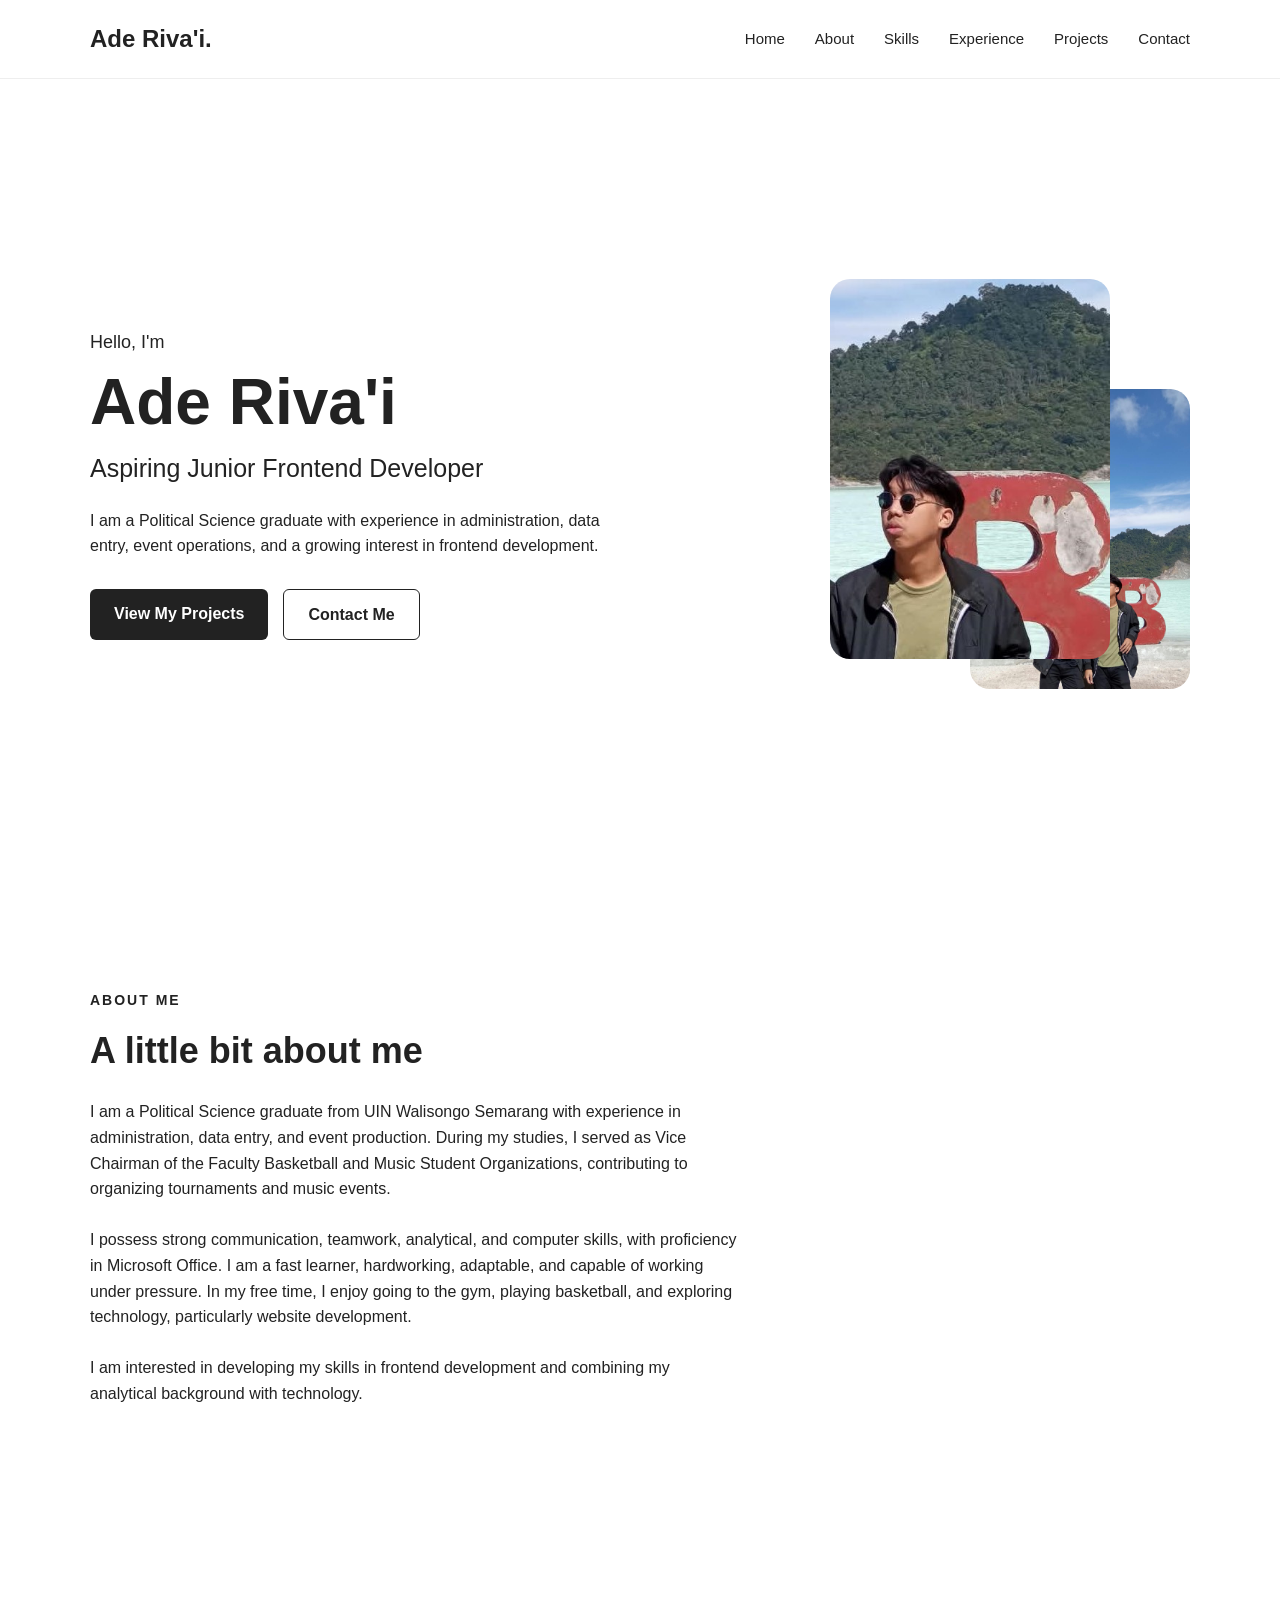
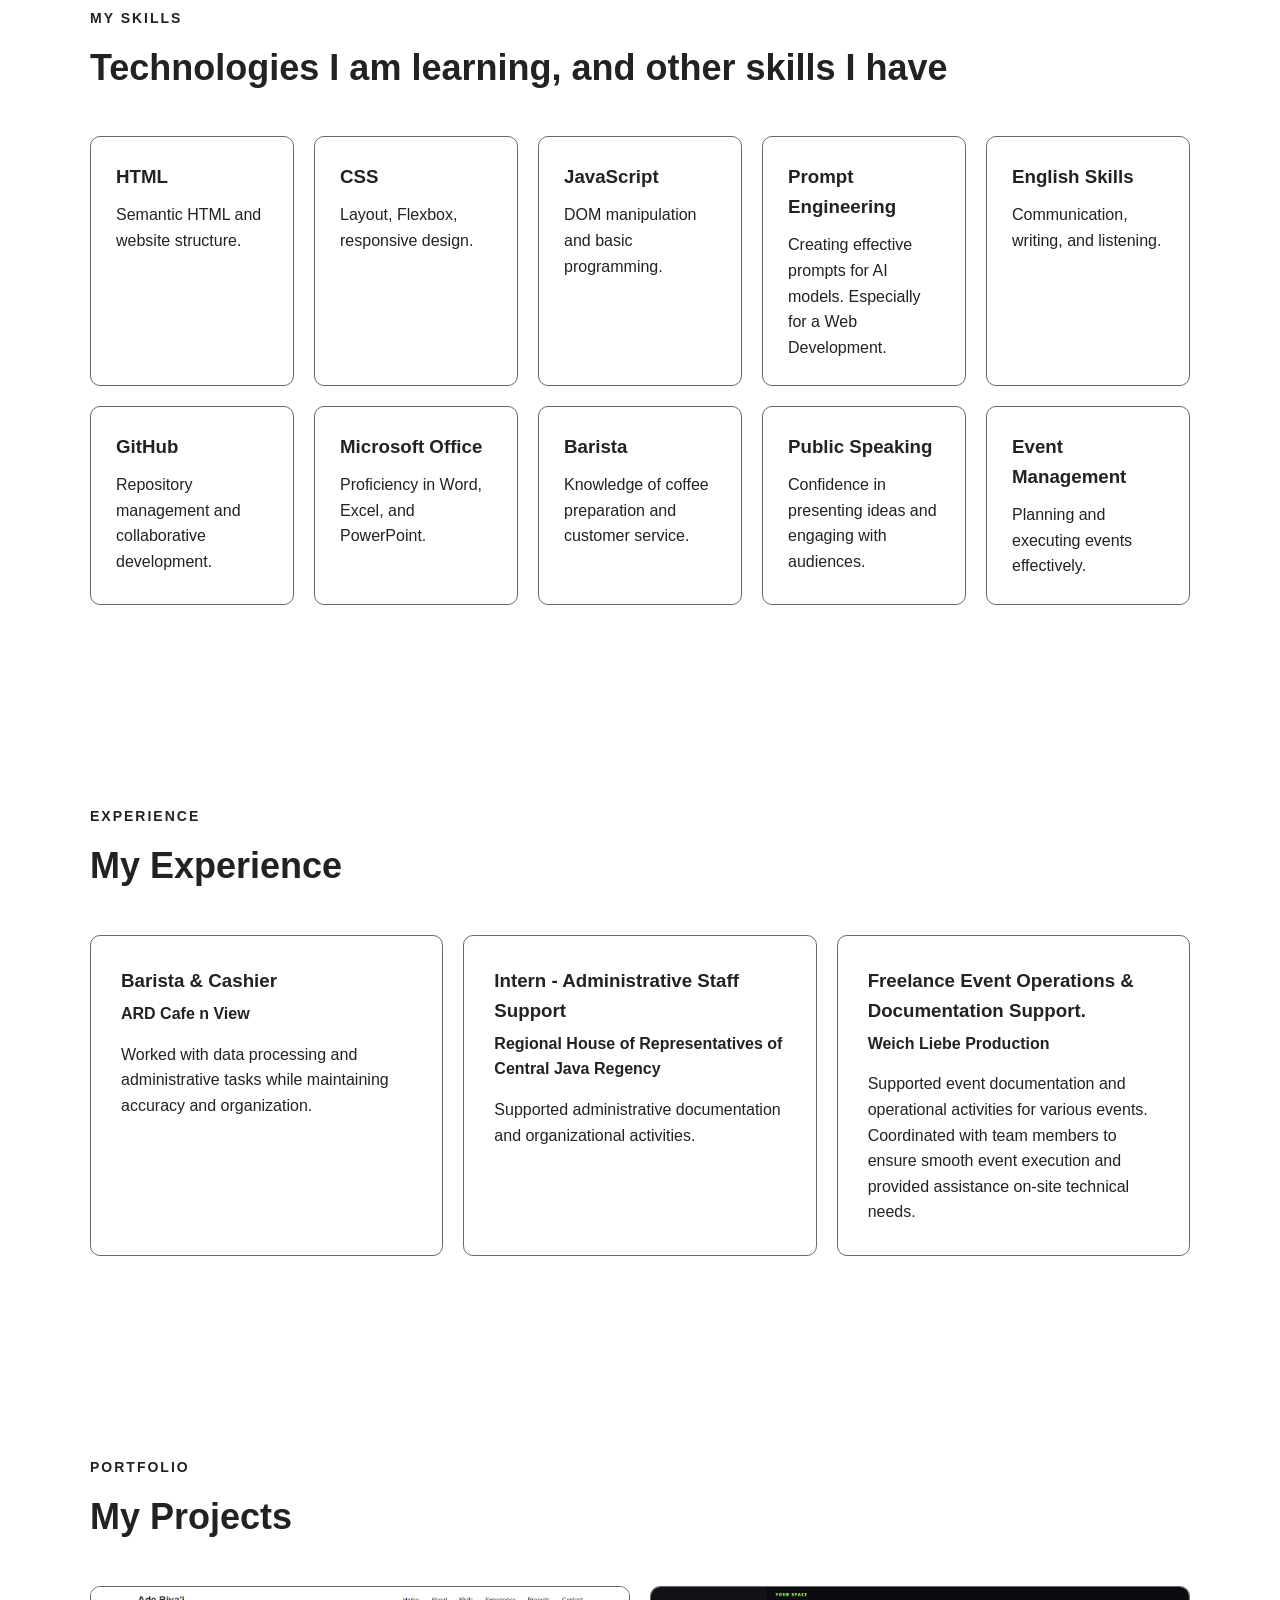
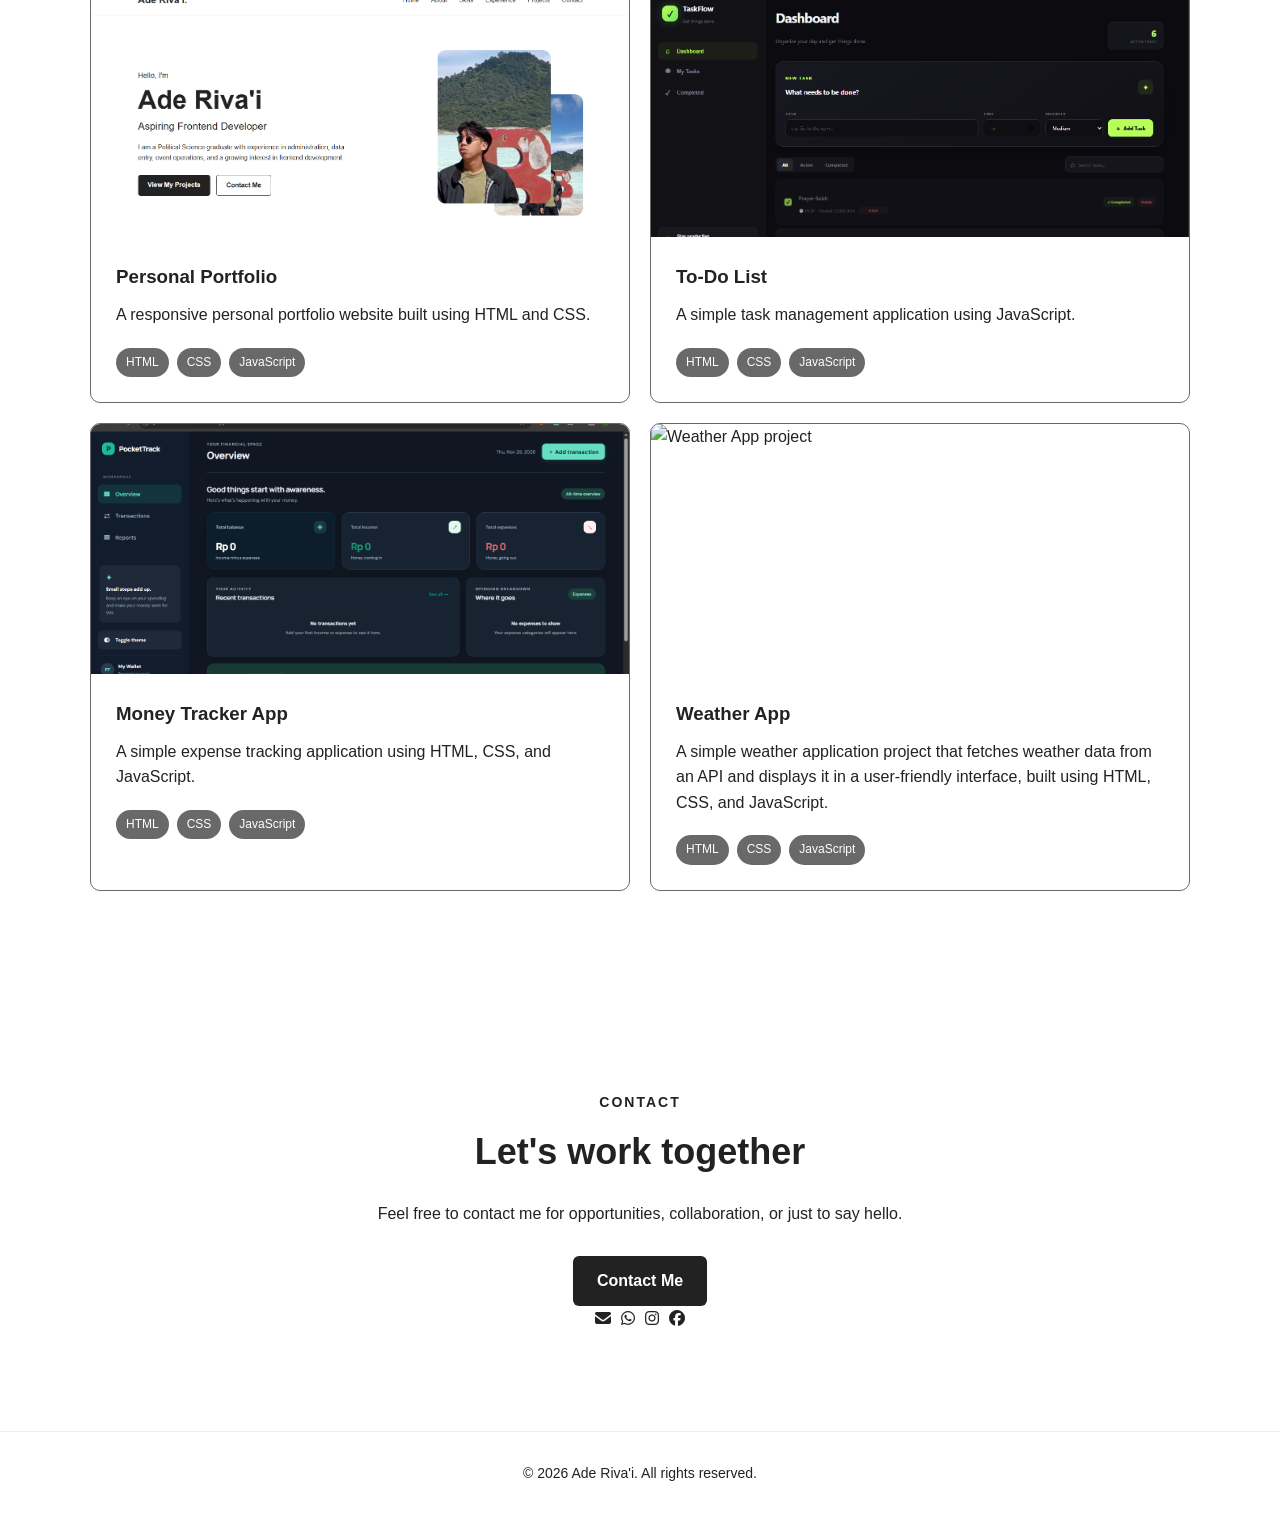
==== index.html @ 1e5f5dc6 "Rename portfolio.html to index.html" ====
<!DOCTYPE html>
<html lang="en">
<head>
    <meta charset="UTF-8">
    <meta name="viewport" content="width=device-width, initial-scale=1.0">
    <link rel="stylesheet" href="portfolio.css">
    <link rel="stylesheet" href="fontawesome/css/all.min.css">
    <title>My Portfolio</title>
</head>
<body>

    <!-- ================= NAVBAR ================= -->
    <header class="navbar">
        <div class="container navbar-content">
            <a href="#" class="logo">
                Ade Riva'i.
            </a>

            <nav class="nav-menu">
                <a href="#home">Home</a>
                <a href="#about">About</a>
                <a href="#skills">Skills</a>
                <a href="#experience">Experience</a>
                <a href="#projects">Projects</a>
                <a href="#contact">Contact</a>
            </nav>

            <button class="menu-button" id="menuButton">
                ☰
            </button>
        </div>
    </header>

    <!-- ================= HERO ================= -->
    <main>
        <section class="hero" id="home">
            <div class="container hero-content">

                <!-- LEFT SIDE -->
                <div class="hero-text">
                    <p class="hero-subtitle">
                        Hello, I'm
                    </p>

                    <h1>
                        Ade Riva'i 
                    </h1>

                    <h2>
                        Aspiring Junior Frontend Developer
                    </h2>

                    <p class="hero-description">
                        I am a Political Science graduate with experience
                        in administration, data entry, event operations,
                        and a growing interest in frontend development.
                    </p>

                    <div class="hero-buttons">
                        <a href="#projects" class="btn primary-btn">
                            View My Projects
                        </a>

                        <a href="#contact" class="btn secondary-btn">
                            Contact Me
                        </a>
                    </div>
                </div>

                <!-- RIGHT SIDE -->
                <div class="hero-images">
                    <div class="image-wrapper image-one">
                        <img 
                            src="Gambar/Garut Pic.jpeg"
                            alt="Ade Riva'i profile photo"
                        >
                    </div>

                    <div class="image-wrapper image-two">
                        <img 
                            src="Gambar/Ade PP.jpeg"
                            alt="Ade Riva'i secondary photo"
                        >
                    </div>
                </div>
            </div>
        </section>

        <!-- ================= ABOUT ================= -->
        <section class="section" id="about">
            <div class="container">
                <p class="section-label">
                    About Me
                </p>

                <h2 class="section-title">
                    A little bit about me
                </h2>

                <p class="section-description">
                    I am a Political Science graduate from UIN Walisongo Semarang with experience in administration, data entry, and event production. During my studies, I served as Vice Chairman of the Faculty Basketball and Music Student Organizations, contributing to organizing tournaments and music events.
                    <br><br>
                    I possess strong communication, teamwork, analytical, and computer skills, with proficiency in Microsoft Office. I am a fast learner, hardworking, adaptable, and capable of working under pressure. In my free time, I enjoy going to the gym, playing basketball, and exploring technology, particularly website development.
                    <br><br>
                    I am interested in developing my skills in frontend development and combining my analytical background with technology.
                </p>
            </div>
        </section>

         <!-- ================= SKILLS ================= -->
        <section class="section skills-section" id="skills">
            <div class="container">
                <p class="section-label">
                    My Skills
                </p>

                <h2 class="section-title">
                    Technologies I am learning, and other skills I have
                </h2>

                <div class="skills-container">
                    <div class="skill-card">
                        <h3>HTML</h3>
                        <p>Semantic HTML and website structure.</p>
                    </div>

                    <div class="skill-card">
                        <h3>CSS</h3>
                        <p>Layout, Flexbox, responsive design.</p>
                    </div>

                    <div class="skill-card">
                        <h3>JavaScript</h3>
                        <p>DOM manipulation and basic programming.</p>
                    </div>

                    <div class="skill-card">
                        <h3>Prompt Engineering</h3>
                        <p>Creating effective prompts for AI models. Especially for a Web Development.</p>
                    </div>

                    <div class="skill-card">
                        <h3>English Skills</h3>
                        <p>Communication, writing, and listening.</p>
                    </div>

                    <div class="skill-card">
                        <h3>GitHub</h3>
                        <p>Repository management and collaborative development.</p>
                    </div>

                    <div class="skill-card">
                        <h3>Microsoft Office</h3>
                        <p>Proficiency in Word, Excel, and PowerPoint.</p>
                    </div>

                    <div class="skill-card">
                        <h3>Barista</h3>
                        <p>Knowledge of coffee preparation and customer service.</p>
                    </div>

                    <div class="skill-card">
                        <h3>Public Speaking</h3>
                        <p>Confidence in presenting ideas and engaging with audiences.</p>
                    </div>

                    <div class="skill-card">
                        <h3>Event Management</h3>
                        <p>Planning and executing events effectively.</p>
                    </div>
                </div>
            </div>
        </section>

        <!-- ================= EXPERIENCE ================= -->
        <section class="section" id="experience">
            <div class="container">
                <p class="section-label">
                    Experience
                </p>

                <h2 class="section-title">
                    My Experience
                </h2>

                <div class="experience-container">
                    <article class="experience-card">
                        <h3>
                            Barista & Cashier
                        </h3>
                        <p class="company">
                            ARD Cafe n View
                        </p>

                        <p>
                            Worked with data processing and administrative
                            tasks while maintaining accuracy and organization.
                        </p>
                    </article>
                    
                    <article class="experience-card">
                        <h3>
                            Intern - Administrative Staff Support
                        </h3>
                        <p class="company">
                            Regional House of Representatives of Central Java Regency
                        </p>
                        
                        <p>
                            Supported administrative documentation and
                            organizational activities.
                        </p>
                    </article>
                    
                    <article class="experience-card">
                        <h3>
                            Freelance Event Operations & Documentation Support.
                        </h3>
                        <p class="company">
                            Weich Liebe Production
                        </p>
                        
                        <p>
                            Supported event documentation and operational activities for various events. Coordinated with team members to ensure smooth event execution and provided assistance on-site technical needs.
                        </p>
                    </article>
                </div>
            </div>
        </section>

     <!-- ================= PROJECTS ================= -->

        <section class="section projects-section" id="projects">
            <div class="container">

                <p class="section-label">
                    Portfolio
                </p>

                <h2 class="section-title">
                    My Projects
                </h2>

                <div class="projects-container">
                    <article class="project-card">
                        <div class="project-image">
                            <a href="https://your-portfolio-link.vercel.app/" target="_blank" rel="noopener noreferrer">
                                <img
                                    src="Gambar/portfoliopic.png"
                                    alt="Portfolio website project"
                                >
                            </a>
                        </div>

                        <div class="project-content">
                            <h3>
                                Personal Portfolio
                            </h3>

                            <p>
                                A responsive personal portfolio website
                                built using HTML and CSS.
                            </p>

                            <div class="project-tags">
                                <span>HTML</span>
                                <span>CSS</span>
                                <span>JavaScript</span>
                            </div>
                        </div>
                    </article>

                    <article class="project-card">
                        <div class="project-image">
                            <a href="https://what-to-do-nu-beryl.vercel.app/" target="_blank" rel="noopener noreferrer">
                                <img
                                    src="Gambar/todopic.png"
                                    alt="To do list project"
                                >
                            </a>
                        </div>

                        <div class="project-content">
                            <h3>
                                To-Do List
                            </h3>

                            <p>
                                A simple task management application
                                using JavaScript.
                            </p>

                            <div class="project-tags">
                                <span>HTML</span>
                                <span>CSS</span>
                                <span>JavaScript</span>
                            </div>
                        </div>
                    </article>

                    <article class="project-card">
                        <div class="project-image">
                            <a href="https://money-tracker-phi.vercel.app/" target="_blank" rel="noopener noreferrer">
                                <img
                                    src="Gambar/MoneyTrack.png"
                                    alt="Money Tracker App project"
                                >
                            </a>
                        </div>

                        <div class="project-content">
                            <h3>
                                Money Tracker App
                            </h3>

                            <p>
                                A simple expense tracking application
                                using HTML, CSS, and JavaScript.
                            </p>

                            <div class="project-tags">
                                <span>HTML</span>
                                <span>CSS</span>
                                <span>JavaScript</span>
                            </div>
                        </div>
                    </article>

                    <article class="project-card">
                        <div class="project-image">
                            <a href="https://atmos-weather-app.vercel.app/" target="_blank" rel="noopener noreferrer">
                                <img
                                    src="Gambar/WeatherApp.png"
                                    alt="Weather App project"
                                >
                            </a>
                        </div>

                        <div class="project-content">
                            <h3>
                                Weather App
                            </h3>

                            <p>
                                A simple weather application project that fetches weather data from an API and displays it in a user-friendly interface, built using HTML, CSS, and JavaScript.
                            </p>

                            <div class="project-tags">
                                <span>HTML</span>
                                <span>CSS</span>
                                <span>JavaScript</span>
                            </div>
                        </div>
                    </article>
                </div>
            </div>
        </section>

        <!-- ================= CONTACT ================= -->
        <section class="section contact-section" id="contact">
            <div class="container">
                <p class="section-label">
                    Contact
                </p>

                <h2 class="section-title">
                    Let's work together
                </h2>

                <p class="section-description">
                    Feel free to contact me for opportunities,
                    collaboration, or just to say hello.
                </p>

                <a href="mailto:rivaiade20@gmail.com" class="btn primary-btn">
                    Contact Me
                </a>
            </div>
            <i class="fas fa-envelope"></i>
            <a href="https://wa.me/6281234567890" target="_blank" rel="noopener noreferrer">
                <i class="fab fa-whatsapp"></i>
            </a>
            <a href="https://www.instagram.com" target="_blank" rel="noopener noreferrer">
                <i class="fab fa-instagram"></i>
            </a>
            <a href="https://www.facebook.com" target="_blank" rel="noopener noreferrer">
                <i class="fab fa-facebook"></i>
            </a>
        </section>
    </main>

    <!-- ================= FOOTER ================= -->
    <footer class="footer">
        <p>
            © 2026 Ade Riva'i. All rights reserved.
        </p>
    </footer>

</body>
</html>
---- portfolio.css ----
* {
    margin: 0;
    padding: 0;
    box-sizing: border-box;
}

html {
    scroll-behavior: smooth;
}

body {
    font-family: Arial, Helvetica, sans-serif;
    background-color: #ffffff;
    color: #222222;
    line-height: 1.6;
}

a {
    text-decoration: none;
    color: inherit;
}

/* =========================
   GLOBAL
========================= */

.container {
    width: 90%;
    max-width: 1100px;
    margin: 0 auto;
}

.section {
    padding: 100px 0;
}

.section-label {
    font-size: 14px;
    font-weight: bold;
    text-transform: uppercase;
    letter-spacing: 2px;
    margin-bottom: 10px;
}

.section-title {
    font-size: 36px;
    margin-bottom: 20px;
}

.section-description {
    max-width: 650px;
}

/* =========================
   NAVBAR
========================= */

.navbar {
    width: 100%;
    padding: 20px 0;
    background-color: #ffffff;
    border-bottom: 1px solid #eeeeee;
    position: sticky;
    top: 0;
    z-index: 100;
}

.navbar-content {
    /* FLEX */
    display: flex;
    justify-content: space-between;
    align-items: center;
}

.logo {
    font-size: 24px;
    font-weight: bold;
}

.nav-menu {
    /* FLEX */
    display: flex;
    gap: 30px;
}

.nav-menu a {
    font-size: 15px;
    transition: 0.3s;
}

.nav-menu a:hover {
    opacity: 0.6;
    background-color: #494848;
    color: white;
}

.menu-button {
    display: none;
    border: none;
    background: none;
    font-size: 24px;
    cursor: pointer;
}

/* =========================
   HERO
========================= */

.hero {
    min-height: 90vh;
    display: flex;
    align-items: center;
}

.hero-content {
    /* FLEX */
    display: flex;
    justify-content: space-between;
    align-items: center;
    gap: 60px;
}

/* LEFT SIDE */

.hero-text {
    width: 55%;
}

.hero-subtitle {
    font-size: 18px;
    margin-bottom: 10px;
}

.hero-text h1 {
    font-size: 64px;
    line-height: 1.1;
    margin-bottom: 10px;
}

.hero-text h2 {
    font-size: 25px;
    font-weight: normal;
    margin-bottom: 20px;
}

.hero-description {
    max-width: 550px;
    margin-bottom: 30px;
}

/* BUTTONS */

.hero-buttons {
    /* FLEX */
    display: flex;
    gap: 15px;
}

.btn {
    display: inline-block;
    padding: 12px 24px;
    border-radius: 6px;
    font-weight: bold;
    transition: 0.3s;
}

.primary-btn {
    background-color: #222222;
    color: white;
}

.primary-btn:hover {
    transform: translateY(-3px);
}

.secondary-btn {
    border: 1px solid #222222;
}

.secondary-btn:hover {
    background-color: #222222;
    color: white;
}

/* =========================
   HERO IMAGES
========================= */

.hero-images {
    /* FLEX */
    display: flex;
    align-items: center;
    justify-content: center;
    position: relative;
    width: 45%;
    min-height: 450px;
}

/* IMAGE CONTAINER */

.image-wrapper {
    overflow: hidden;
    border-radius: 20px;
    position: absolute;
}

.image-wrapper img {
    width: 100%;
    height: 100%;
    object-fit: cover;
    display: block;
}

/* FIRST IMAGE */

.image-one {
    width: 280px;
    height: 380px;
    right: 80px;
    top: 20px;
    z-index: 2;
}

/* SECOND IMAGE */

.image-two {
    width: 220px;
    height: 300px;
    right: 0;
    bottom: 20px;
    z-index: 1;
}

/* =========================
   SKILLS
========================= */

.skills-container {
    /* FLEX */
    display: flex;
    flex-wrap: wrap;
    gap: 20px;
    margin-top: 40px;
}

.skill-card {
    flex: 1 1 200px;
    padding: 25px;
    border: 1px solid #575757e3;
    border-radius: 10px;
}

.skill-card h3 {
    margin-bottom: 10px;
}

/* =========================
   EXPERIENCE
========================= */

.experience-container {
    /* FLEX */
    display: flex;
    flex-wrap: wrap;
    gap: 20px;
    margin-top: 40px;
}

.experience-card {
    flex: 1 1 300px;
    padding: 30px;
    border: 1px solid #575757e3;
    border-radius: 10px;
}

.experience-card h3 {
    margin-bottom: 5px;
}

.company {
    font-weight: bold;
    margin-bottom: 15px;
}

/* =========================
   PROJECTS
========================= */

.projects-container {
    /* FLEX */
    display: flex;
    flex-wrap: wrap;
    gap: 20px;
    margin-top: 40px;
    justify-content: space-evenly;
}

.project-card {
    flex: 1 1 calc(50% - 20px);
    border: 1px solid #575757e3;
    border-radius: 10px;
    overflow: hidden;
}

.project-image {
    height: 250px;
}

.project-image img {
    width: 100%;
    height: 100%;
    object-fit: cover;
}

.project-content {
    padding: 25px;
}

.project-content h3 {
    margin-bottom: 10px;
}

.project-tags {
    /* FLEX */
    display: flex;
    gap: 8px;
    margin-top: 20px;
}

.project-tags span {
    padding: 5px 10px;
    background-color: #575757e3;
    color: #ffffff;
    border-radius: 20px;
    font-size: 12px;
}

.project-image img:hover {
    transform: scale(1.05);
    transition: 0.3s;
}

/* =========================
   CONTACT
========================= */

.contact-section {
    text-align: center;
}

.contact-section .section-description {
    margin: 0 auto 30px;
}

.fas .fa-envelope,
.fab .fa-whatsapp,
.fab .fa-instagram,
.fab .fa-facebook {
    font-size: 24px;
    margin: 0 10px;
    border: 1px solid #575757e3;
    padding: 10px;
    color: #f0e7e7;
    transition: 0.3s;
}  

/* =========================
   FOOTER
========================= */

.footer {
    padding: 30px;
    text-align: center;
    border-top: 1px solid #eeeeee;
    font-size: 14px;
}

/* =========================
   RESPONSIVE
========================= */

@media (max-width: 768px) {

    .nav-menu {
        display: none;
        position: absolute;
        top: 70px;
        left: 0;
        width: 100%;
        background-color: white;
        flex-direction: column;
        padding: 20px;
        border-bottom: 1px solid #eeeeee;
    }

    .nav-menu.active {
        display: flex;
    }

    .menu-button {
        display: block;
    }

    /* HERO */
    .hero {
        padding: 80px 0;
    }

    .hero-content {
        flex-direction: column;
        text-align: center;
    }

    .hero-text {
        width: 100%;
    }

    .hero-text h1 {
        font-size: 45px;
    }

    .hero-images {
        width: 100%;
        min-height: 400px;
    }

    .hero-buttons {
        justify-content: center;
    }

    /* PROJECT */
    .projects-container {
        flex-direction: column;
    }
}
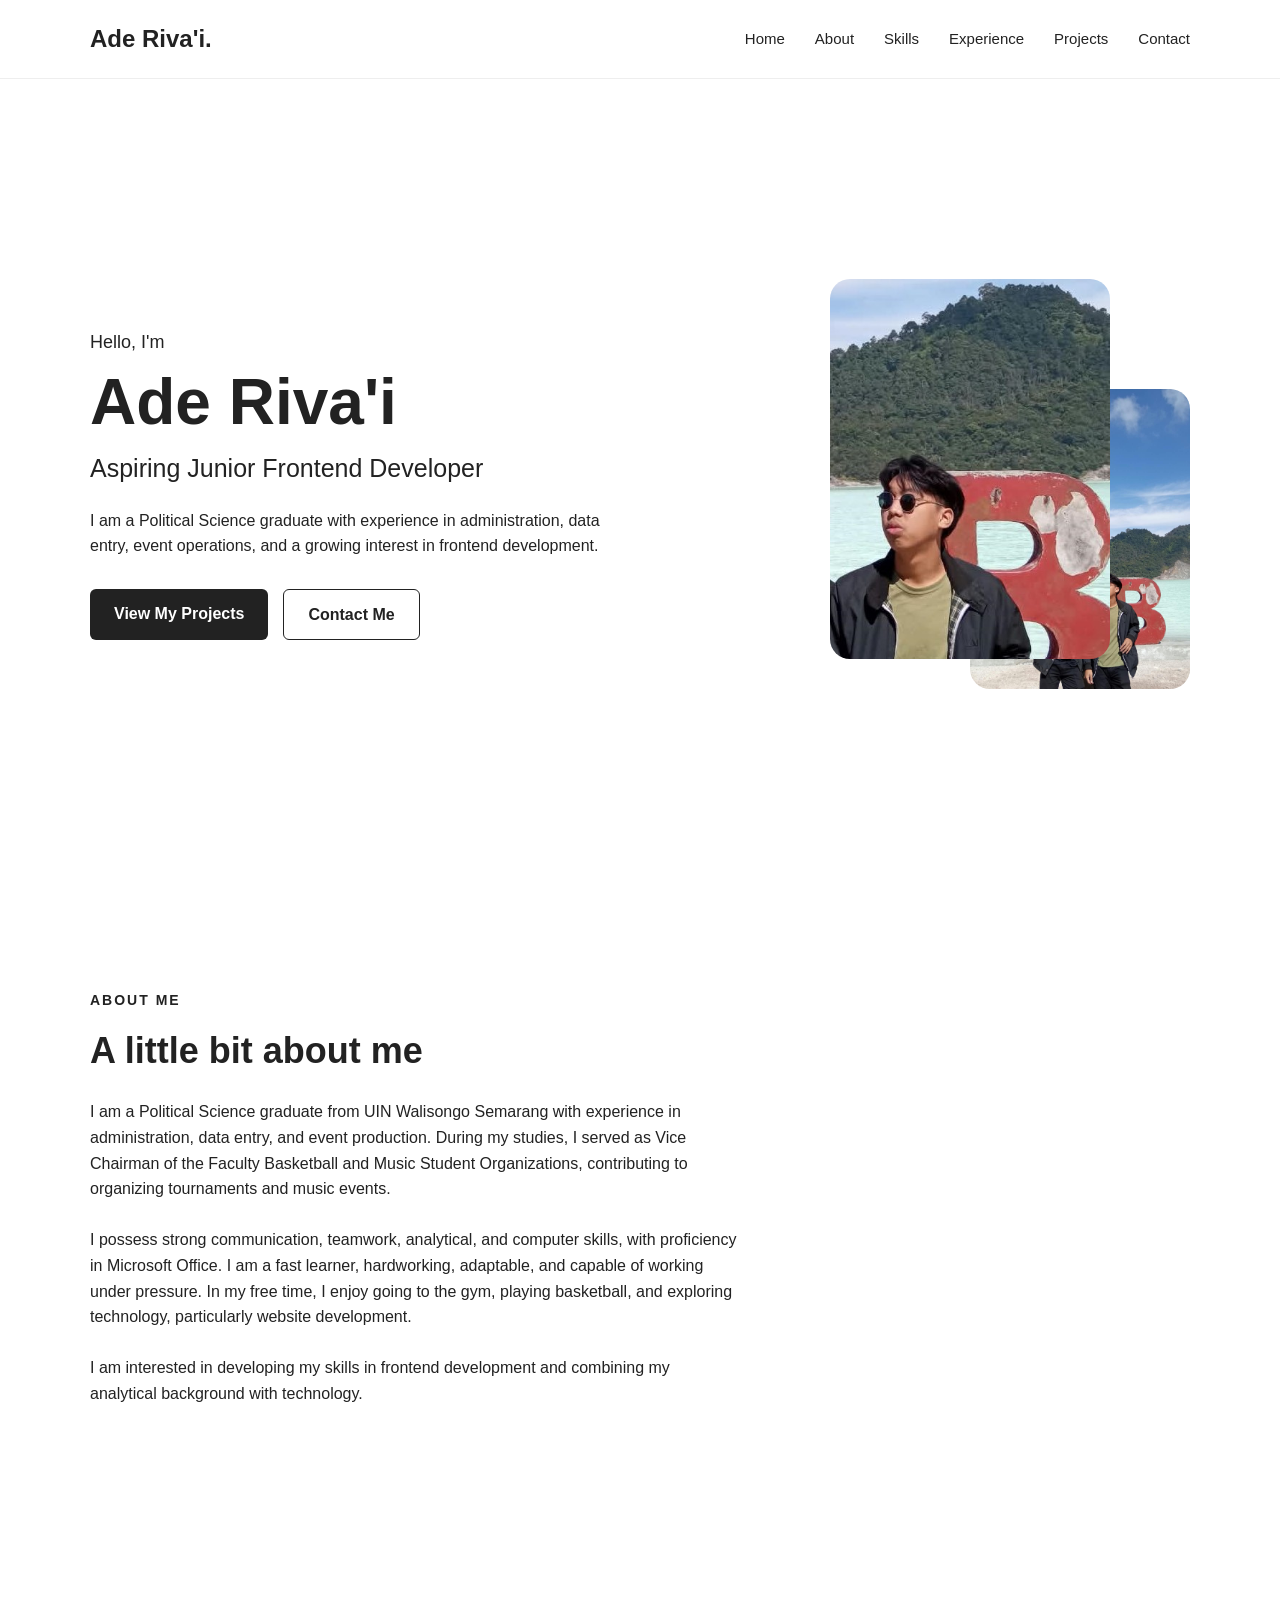
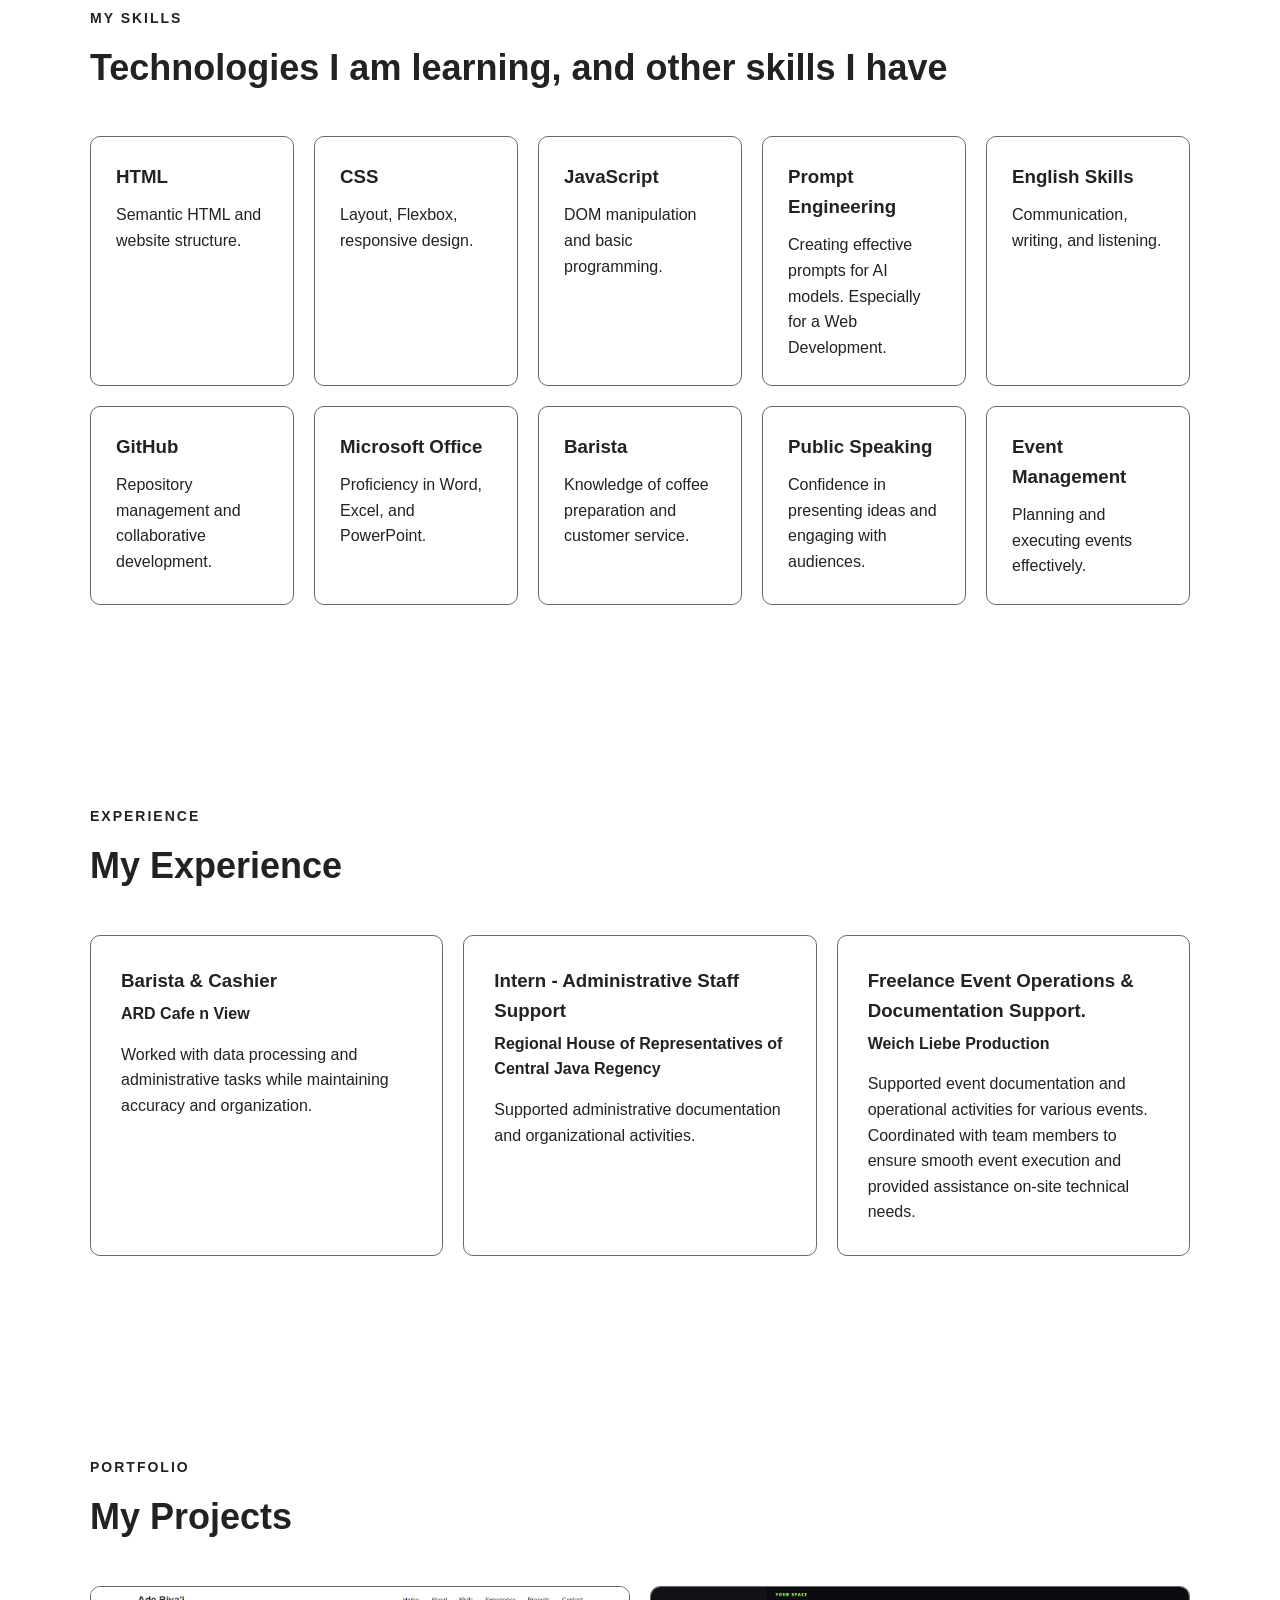
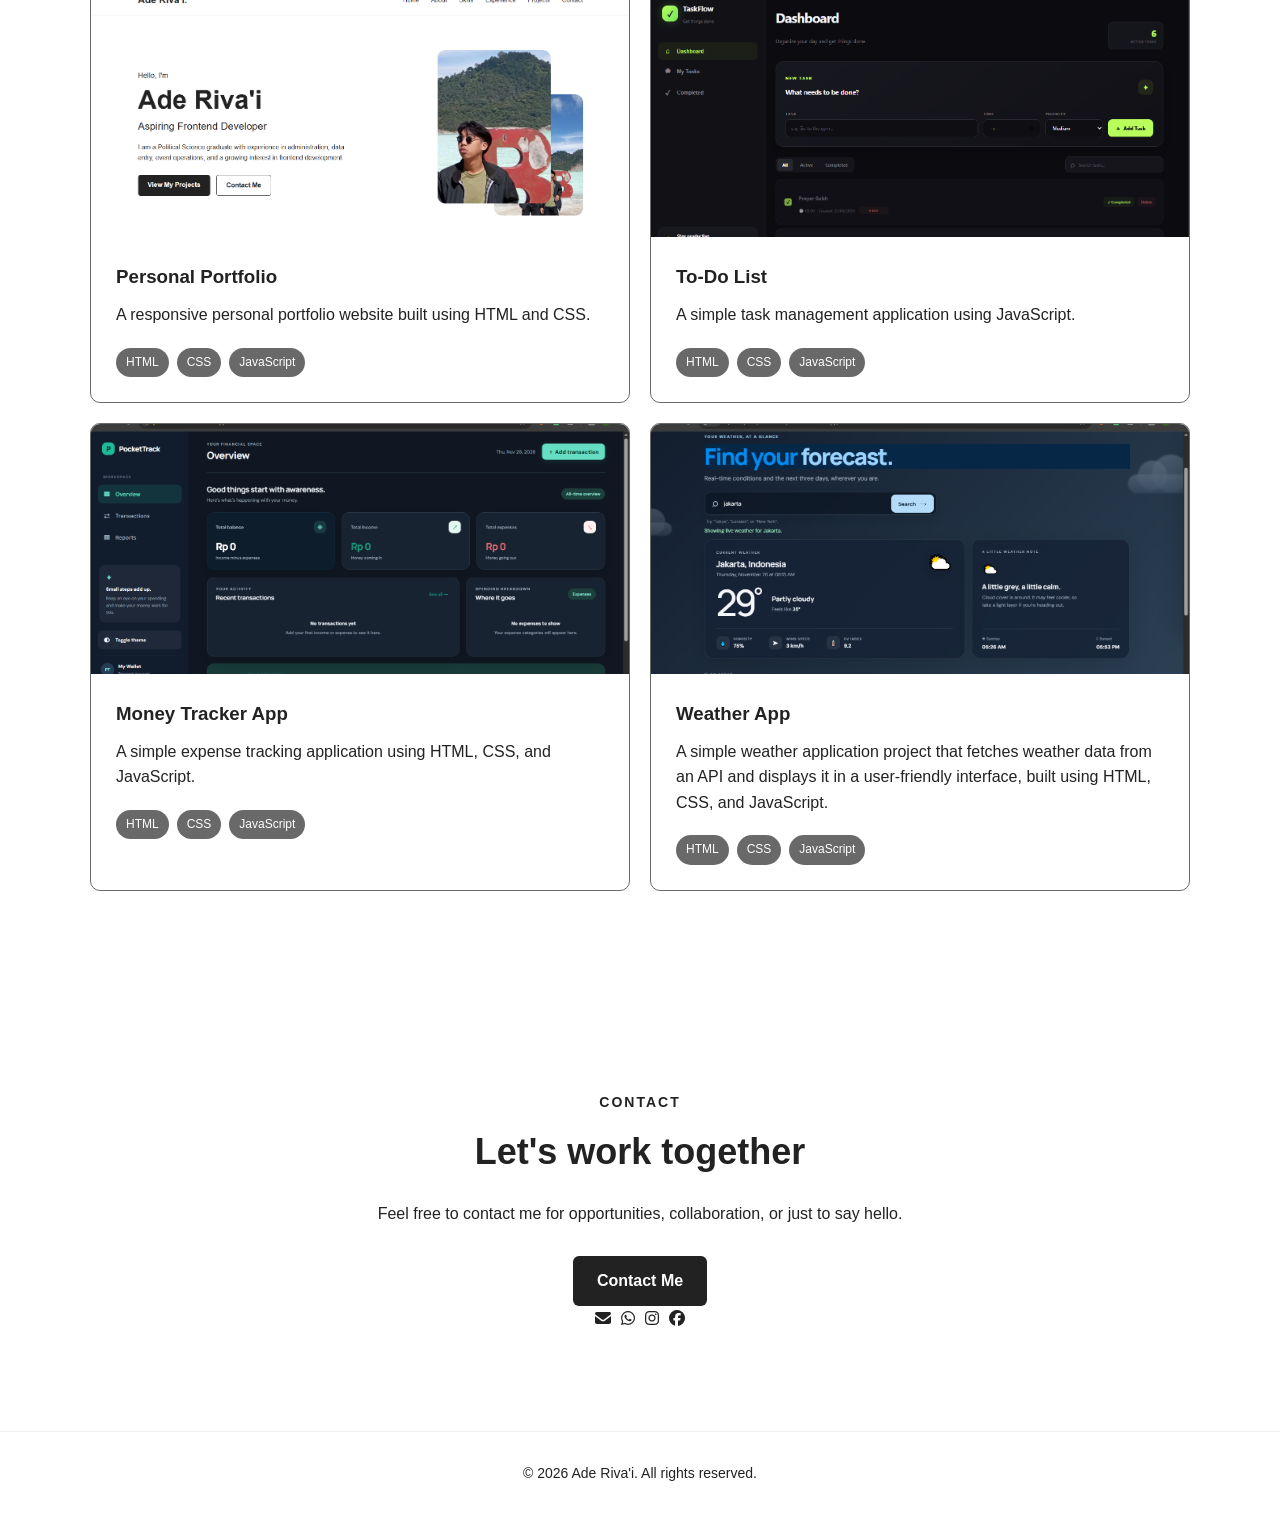
==== commit e1864fb3: "Fix HTML encoding issues in index.html" ====
--- a/index.html
+++ b/index.html
@@ -330,7 +330,7 @@
                         <div class="project-image">
                             <a href="https://atmos-weather-app.vercel.app/" target="_blank" rel="noopener noreferrer">
                                 <img
-                                    src="Gambar/WeatherApp.png"
+                                    src="Gambar/Weatherapp.png"
                                     alt="Weather App project"
                                 >
                             </a>
